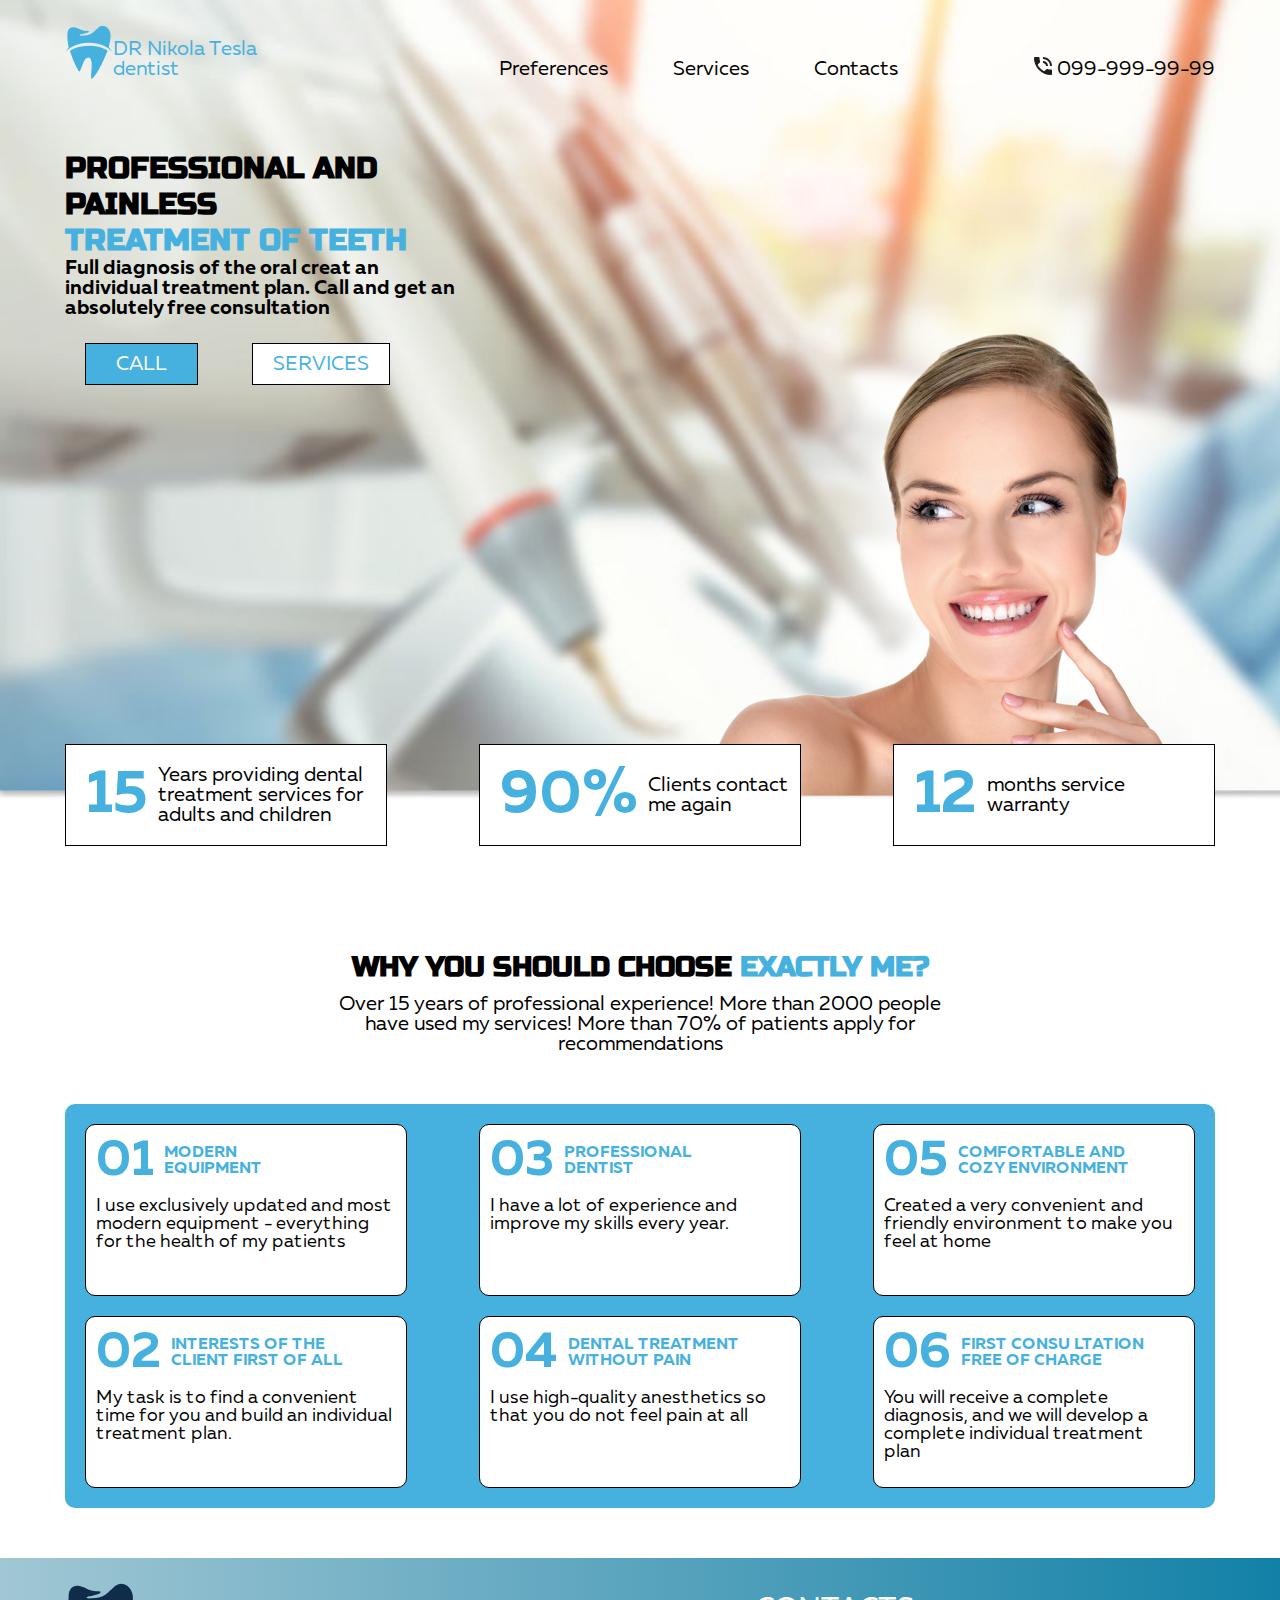
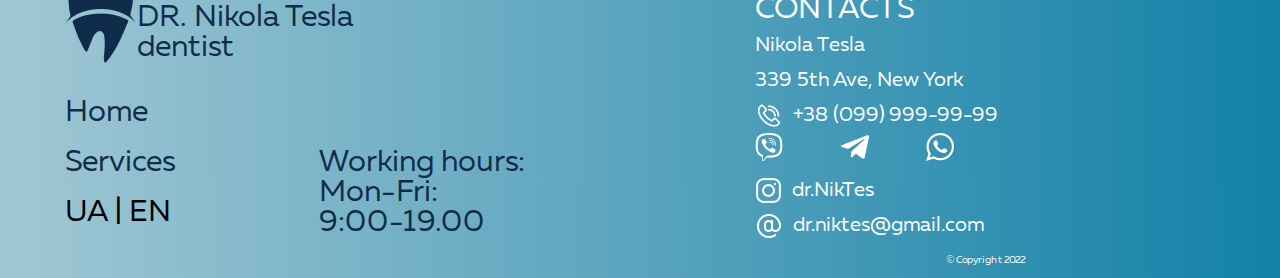
==== index.html @ de5c567e "start" ====
<!DOCTYPE html>
<html lang="en">
<head>
    <meta charset="UTF-8">
    <meta http-equiv="X-UA-Compatible" content="IE=edge">
    <meta name="viewport" content="width=device-width, initial-scale=1.0">
    <meta Name="keywords" content="Lecture №12, first_project, " />
    <link rel="icon" href="img/icon.ico" type="image/x-icon" />
    <link rel="stylesheet" href="css/style.css">
    <title>Lecture №12</title>
</head>
<body>
    <header>
        <div class="container">
            <div class="header__content">
             <div class="logo">
               <img src="img/logo.png" alt="logo">
               <span>DR Nikola Tesla dentist</span>
             </div>
             <div class="menu">
              <ul>
                <li><a href="#">Preferences</a></li>
                <li><a href="#">Services</a></li>
                <li><a href="#">Contacts</a></li>
              </ul>
             </div>
             <div class="phone">
              <img src="img/phone.svg" alt="phone">
              <a href="tel:+38099-999-99-99">099-999-99-99</a>
             </div>
            </div>
        </div>
    </header>
    <section class="first-screen">
        <div class="container">
        <div class="title">
            <h1>Professional and painless <span>treatment of teeth</span></h1>
            <p>Full diagnosis of the oral creat an individual treatment plan. Call and get an absolutely free consultation</p><br>
            <div class="button">
                <a class="call battob__1" href="tel:+38099-999-99-99">call</a>
                <a class="services battob__1" href="#">Services</a>
            </div>
        </div>
        </div>
        <div class="container">
          <div class="pictures">
             <div class="info-block">
                <span class="number">15</span>
                <p>Years providing dental treatment services for adults and children</p>
             </div>
             <div class="info-block">
                <span class="number">90%</span>
                <p class="text">Clients contact me again</p>
             </div>
             <div class="info-block">
                <span class="number">12</span>
                <p class="text">months service warranty</p>
             </div>
           </div>
           <div class="lady">
            <img src="img/lady.png" alt="lady">
           </div>
        </div>
    </section>
    <section class="tt">
        <div class="container">
            <div class="title__2">
                <h2>WHY YOU SHOULD CHOOSE <span>EXACTLY ME?</span></h2>
                <p>Over 15 years of professional experience! More than 2000 people have used my services! More than 70% of patients apply for recommendations</p>
            </div>

            <div class="table">
              <div class="column">
                <div class="cell">
                    <div class="cap">
                      <div class="number__2">01</div>
                      <div class="description">MODERN <br> EQUIPMENT</div>
                    </div>
                    <p>I use exclusively updated and most modern equipment - everything for the health of my patients</p>        
                </div>
                <div class="cell">
                    <div class="cap">
                      <div class="number__2">02</div>
                      <div class="description">INTERESTS OF THE CLIENT FIRST OF ALL</div>
                    </div>
                    <p>My task is to find a convenient time for you and build an individual treatment plan.</p>        
                </div>
              </div>
              <div class="column">
                <div class="cell">
                    <div class="cap">
                      <div class="number__2">03</div>
                      <div class="description">PROFESSIONAL 
                        DENTIST</div>
                    </div>
                    <p>I have a lot of experience and improve my skills every year.</p>        
                </div>
                <div class="cell">
                    <div class="cap">
                      <div class="number__2">04</div>
                      <div class="description">DENTAL TREATMENT WITHOUT PAIN</div>
                    </div>
                    <p>I use high-quality anesthetics so that you do not feel pain at all</p>        
                </div>
              </div>
              <div class="column">
                <div class="cell">
                    <div class="cap">
                      <div class="number__2">05</div>
                      <div class="description">COMFORTABLE AND COZY ENVIRONMENT</div>
                    </div>
                    <p>Created a very convenient 
                      and friendly environment to make you feel at home</p>        
                </div>
                <div class="cell">
                    <div class="cap">
                      <div class="number__2">06</div>
                      <div class="description">FIRST CONSU LTATION FREE OF CHARGE</div>
                    </div>
                    <p>You will receive a complete diagnosis, 
                      and we will develop a complete individual treatment plan</p>        
                </div>
              </div> 
            </div>     
        </div>
    </section>
    <footer class="footer">
      <div class="container">
        <div class="footer__container">
          <div class="footer__left">
            <div class="logo">
              <img src="img/tooth.png" alt="logo">
              <span class="dark">DR. Nikola Tesla dentist</span>
            </div>
            <div class="block">
              <div class="navigation">
                  <p><a href="#">Home</a></p>
                  <p><a href="#">Services</a></p>
                  <p>UA | EN</p>
              </div>
              <div class="timetable">
                <ul>
                  <li>Working hours:</li>
                  <li>Mon-Fri:</li>
                  <li>9:00-19.00</li>
                </ul>       
              </div>
            </div>
          </div>
          <div class="footer__right">
            <p>CONTACTS</p>
            <p>Nikola Tesla</p>
            <P>339 5th Ave, New York</P>
            <div class="phone__footer" >
              <img src="img/phone.png" alt="phone">
                <a href="tel:+38099-999-99-99"> +38 (099) 999-99-99
                </a>
            </div>
            <div class="messengers">
              <div class="viber">
                <a href="viber://chat?number=%2B380675664498">
                <img src="img/viber.png" alt="viber">
                </a>
              </div>
              <div class="telegram">
                <a href="tg://resolve?domain=studyua_expo_bot">
                  <img src="img/telegram.png" alt="telegram">
                </a>
              </div>
              <div class="whatsapp">
                <a href="https://wa.me/80637426656">
                  <img src="img/whatsapp.png" alt="whatsapp">
                </a>
              </div>
            </div>
            <div class="instagram">
              <img src="img/instagram.png" alt="instagram">
                <a href="https://www.instagram.com/xline.coach/">dr.NikTes
                </a>
            </div>
            <div class="email">
              <img src="img/email.png" alt="email">
                <a href="mailto:study.ua@gmail.com">dr.niktes@gmail.com
                </a>
            </div>
            <div class="Copyright">&#169; Copyright 2022</div>
          </div> 
                
        </div> 
        
      </div>
      

    </footer>

</body>
</html>
---- css/style.css ----
*{margin: 0;
  /* box-sizing: border-box; */
  /* ламаються шапки в талиці ((  */
}
@font-face {
    font-family: "Russo One";
    font-display: swap;
    src: url("../fonts/RussoOne.woff2") format("woff2"), 
         url("../fonts/RussoOne.woff") format("woff");
    font-weight: 400;
    font-style: normal;
  }
  
  @font-face {
    font-family: "Muller";
    font-display: swap;
    src: url("../fonts/MullerBold.woff2") format("woff2"), 
         url("../fonts/MullerBold.woff") format("woff");
    font-weight: 700;
    font-style: normal;
  }
  @font-face {
    font-family: "Muller";
    font-display: swap;
    src: url("../fonts/MullerRegular.woff2") format("woff2"), 
         url("../fonts/MullerRegular.woff") format("woff");
    font-weight: 400;
    font-style: normal;
  }







.container{
    width: 1150px;
    margin: 0 auto;
}

.first-screen {
    background-image: url(../img/background.jpg) ;
    background-repeat: no-repeat; 
    background-size: cover;
    height: 800px;
    position: relative;
    padding-top: 150px;
    box-sizing: border-box;
}
header{
    top: 0;
    left: 50%;
    position: absolute;
    /* position: fixed; */ 
    z-index: 1;
    padding: 25px 0;
    transform: translate(-50%, 0);


   }
.header__content{
    display: flex;
    justify-content: space-between;
    align-items: flex-end;
}  
a{
    text-decoration: none;
    color: black;
}

.logo {
    display: flex;
    align-items: flex-end;
    justify-content: flex-start;  
}

span{
    display: block;
    font-size: 20px;
    color: #46b1de;
    width: 150px;
}

.menu{
    list-style-type: none;
    padding-left: 0;
    margin-bottom: 0;
    font-size: 20px;
}
.menu li{
    display: inline-block;
    padding-left: 60px ;

}
.phone{
    font-size: 20px;
}
.title{
    display: block;
    width: 400px;
}
h1{
    text-transform: uppercase;
    font-size: 30px;
    
}
h1 span{
    width: 400px;
    font-size: 30px;
}
.title p{
    font-size: 20px;
}
.button{
    
    margin: 20px;
}

.button .call{
    background-color: #46b1de;
    color: white;
    padding: 10px 30px;
}

.button .services{
    background-color: white;
    color: #46b1de;
    padding: 10px 20px;
    margin-left: 50px;
}
.battob__1{
    border: 1px solid black;
    text-transform: uppercase;
    font-size: 20px;
}

.pictures{
    display: flex;
    justify-content: space-between;
    align-items: flex-end;
    padding-top: 350px;
    
}
.info-block{
    display: flex;
    align-items: center;
    justify-content: flex-start; 
    font-size: 20px;
    width: 300px;
    background-color: white;
    padding: 10px;   
    border: 1px solid black;
    z-index: 1;

}
.number{
    font-size: 60px;
    width: auto;
    margin: 10px;
}
.lady{
    position: absolute;
    bottom: 0;
    right: 0;
    /* Більш красиво вирівняє жіночку по правому краю */
}
.tt{
    margin-top: 150px;
}
.title__2{
    text-align: center;  
}
h2{
    font-size: 28px;
}

h2 span{
    display: inline;
    font-size: 28px;
}
.title__2 p{
    width: 650px;
    margin: 10px auto;
    font-size: 20px;
}
.cell{
    /* display: flex;
    align-items: flex-end;
    justify-content: flex-start; */
    width: 300px;
    height: 150px;
    padding: 10px;
    border-radius: 10px;
    background: white;
    margin: 20px;

    border: 1px solid black;
}
.cap{
    display: flex;
    align-items: flex-end;
    align-items: center;
    justify-content: flex-start;
    /* Чи потрібно тут для вирівнювання align-item , бо як задав однакову висоту наче і самі вирівнялись */
    /* Краще не обмежувати елементи по висоті, а вирівнювати саме за допомогою align-item */

}
.number__2{
    font-size: 50px;
    color: #46b1de;
    /* height: 60px; */
}
.description{
    color: #46b1de;
    width: 190px;
    /* height: 40px; */
    padding: 10px;
    font-weight: 700;
}
.cell p{
    font-size: 18px;
    margin-top: 10px;
}
.table{
    background: #46b1de;
    border-radius: 10px;
    display: flex;
    justify-content: space-between;
    margin-top: 50px;
    /* flex-direction: column; */
    /* Спробуйте тут все ж таки обійтися одними грідами, без додаткових column та флексів */
}
h1, h2 {
    font-family: 'Russo One', sans-serif;
}
.number, .number__2, .description, .title p{
    font-family: 'Muller', sans-serif;
    font-weight: 700;
}
body{
    font-family: 'Muller', sans-serif;

}
/* footer{
    background: linear-gradient(90deg, rgba(161,199,212,1) 0%, rgba(18,129,167,1) 100%);
} */

.footer {
    background: linear-gradient(90deg, rgba(161,199,212,1) 0%, rgba(18,129,167,1) 100%);
    margin-top: 50px;
    /* Футер не займав всю ширину екрану до цього */
}

.footer__container{
    padding-top: 25px;
    display: flex;
    justify-content: space-between;
    align-items: flex-end;
}
.footer__left{
    width: 40%;
    margin-bottom: 40px;

}
.dark{
    color: #0F2C4A;
    font-size: 30px;
    width: 300px;
    
}
.navigation {
    font-size: 30px;
    line-height: 50px;
    display: block;
}
.navigation p a{
    color: #0F2C4A;
}
.timetable{
    font-size: 30px; 
    display: block;
}
ul{
    color: #0F2C4A;
    list-style-type: none;
}
.block{
    /* width: 35%; */
    display: flex;
    justify-content: space-between;
    align-items: flex-end;
    margin-top: 25px;
}
.footer__right{
    width: 40%;
    color: white;
    font-size: 20px;
    line-height: 35px;
    
}
.footer__right p:nth-child(1){
    font-size: 30px;
}
.phone__footer, .instagram, .email {
    display: flex;
    /* justify-content: start;  наскільки він тут потрібен */
    align-items: center;
    width: 250px;
}
.phone__footer a, .instagram a, .email a{
    color: white;
    font-size: 20px;
    margin-left: 10px;
}
.messengers{
    display: flex;
    justify-content: space-between;
    align-items: flex-end;
    width: 200px;
}
.Copyright{
    font-size: 10px;
    display: flex;
    justify-content: center; 
}
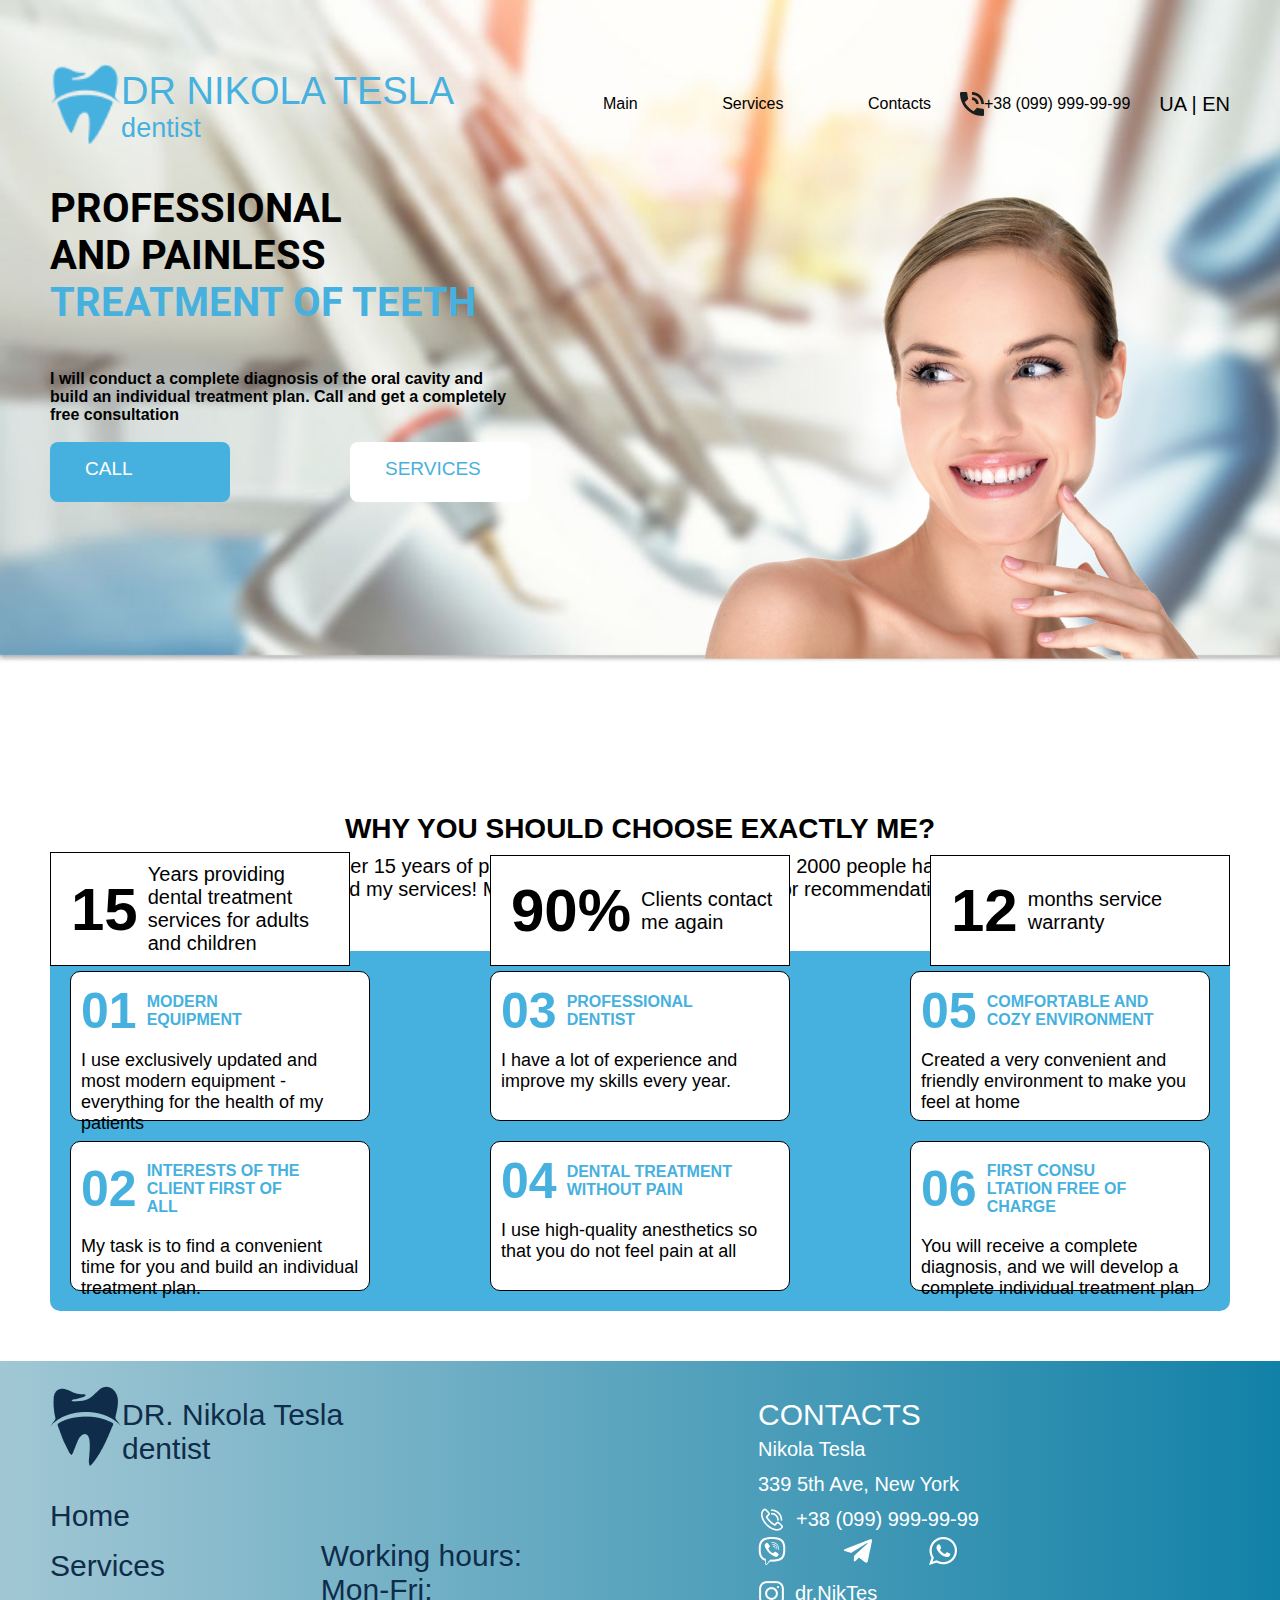
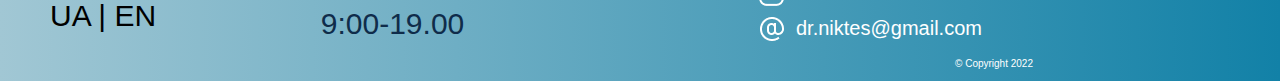
==== commit 4255f552: "work css" ====
--- a/index.html
+++ b/index.html
@@ -15,30 +15,32 @@
             <div class="header__content">
              <div class="logo">
                <img src="img/logo.png" alt="logo">
-               <span>DR Nikola Tesla dentist</span>
+               <div class="name">DR NIKOLA TESLA 
+                <p>dentist</p></div>
              </div>
              <div class="menu">
               <ul>
-                <li><a href="#">Preferences</a></li>
+                <li><a href="#">Main</a></li>
                 <li><a href="#">Services</a></li>
                 <li><a href="#">Contacts</a></li>
               </ul>
              </div>
              <div class="phone">
               <img src="img/phone.svg" alt="phone">
-              <a href="tel:+38099-999-99-99">099-999-99-99</a>
+              <a href="tel:+38099-999-99-99"> +38 (099) 999-99-99</a>
              </div>
+             <div class="Languages">UA | EN</div>
             </div>
         </div>
     </header>
     <section class="first-screen">
         <div class="container">
         <div class="title">
-            <h1>Professional and painless <span>treatment of teeth</span></h1>
-            <p>Full diagnosis of the oral creat an individual treatment plan. Call and get an absolutely free consultation</p><br>
+            <h1>Professional <br> and painless <br> <span>treatment of teeth</span></h1>
+            <p>I will conduct a complete diagnosis of the oral cavity and build an individual treatment plan. Call and get a completely free consultation</p><br>
             <div class="button">
-                <a class="call battob__1" href="tel:+38099-999-99-99">call</a>
-                <a class="services battob__1" href="#">Services</a>
+                <a class="call batton__1" href="tel:+38099-999-99-99">call</a>
+                <a class="services batton__1" href="#">Services</a>
             </div>
         </div>
         </div>
--- a/css/style.css
+++ b/css/style.css
@@ -1,33 +1,55 @@
 *{margin: 0;
-  /* box-sizing: border-box; */
-  /* ламаються шапки в талиці ((  */
+  box-sizing: border-box;
 }
 @font-face {
-    font-family: "Russo One";
-    font-display: swap;
-    src: url("../fonts/RussoOne.woff2") format("woff2"), 
-         url("../fonts/RussoOne.woff") format("woff");
+    font-family: "SofiaSans";
+    font-display: swap;
+    src: url("../fonts/SofiaSans.woff2") format("woff2"), 
+         url("../fonts/SofiaSans.woff") format("woff");
     font-weight: 400;
     font-style: normal;
   }
   
   @font-face {
-    font-family: "Muller";
-    font-display: swap;
-    src: url("../fonts/MullerBold.woff2") format("woff2"), 
-         url("../fonts/MullerBold.woff") format("woff");
-    font-weight: 700;
-    font-style: normal;
-  }
-  @font-face {
-    font-family: "Muller";
-    font-display: swap;
-    src: url("../fonts/MullerRegular.woff2") format("woff2"), 
-         url("../fonts/MullerRegular.woff") format("woff");
+    font-family: "Roboto";
+    font-display: swap;
+    src: url("../fonts/Roboto-Bold.woff2") format("woff2"), 
+         url("../fonts/Roboto-Bold.woff") format("woff");
+    font-weight: 700;
+    font-style: normal;
+  }
+  @font-face {
+    font-family: "Roboto";
+    font-display: swap;
+    src: url("../fonts/Roboto-Regular.woff2") format("woff2"), 
+         url("../fonts/Roboto-Regular.woff") format("woff");
     font-weight: 400;
     font-style: normal;
   }
-
+  @font-face {
+    font-family: "Roboto";
+    font-display: swap;
+    src: url("../fonts/Roboto-Medium.woff2") format("woff2"), 
+         url("../fonts/Roboto-Medium.woff") format("woff");
+    font-weight: 500;
+    font-style: normal;
+  }
+  @font-face {
+    font-family: "Montserrat";
+    font-display: swap;
+    src: url("../fonts/Montserrat-Regular.woff2") format("woff2"), 
+         url("../fonts/Montserrat-Regular.woff") format("woff");
+    font-weight: 400;
+    font-style: normal;
+  }
+  @font-face {
+    font-family: "Montserrat";
+    font-display: swap;
+    src: url("../fonts/Montserrat-Bold.woff2") format("woff2"), 
+         url("../fonts/Montserrat-Bold.woff") format("woff");
+    font-weight: 700;
+    font-style: normal;
+  }
 
 
 
@@ -35,7 +57,7 @@
 
 
 .container{
-    width: 1150px;
+    width: 1180px;
     margin: 0 auto;
 }
 
@@ -43,26 +65,22 @@
     background-image: url(../img/background.jpg) ;
     background-repeat: no-repeat; 
     background-size: cover;
-    height: 800px;
+    height: 663px;
     position: relative;
-    padding-top: 150px;
-    box-sizing: border-box;
+    padding-top: 185px;
+   
 }
 header{
-    top: 0;
+    top: 64px;
     left: 50%;
     position: absolute;
-    /* position: fixed; */ 
     z-index: 1;
-    padding: 25px 0;
     transform: translate(-50%, 0);
-
-
-   }
+}
 .header__content{
     display: flex;
     justify-content: space-between;
-    align-items: flex-end;
+    align-items: center;
 }  
 a{
     text-decoration: none;
@@ -74,65 +92,98 @@
     align-items: flex-end;
     justify-content: flex-start;  
 }
-
-span{
+.logo img{
+    height: 80px;
+}
+.name{
     display: block;
-    font-size: 20px;
-    color: #46b1de;
-    width: 150px;
+    font-size: 38px;
+    color: #46b1de;
+    /* width: 150px; */
+}
+.name p{
+    font-size: 27px;
 }
 
 .menu{
     list-style-type: none;
-    padding-left: 0;
-    margin-bottom: 0;
-    font-size: 20px;
+    /* padding-left: 0; */
+    /* margin-bottom: 0; */
+    /* margin-top: 0; */
+    font-size: 16px;
 }
 .menu li{
     display: inline-block;
-    padding-left: 60px ;
+    padding-left: 80px ;
 
 }
 .phone{
+    font-size: 16px;
+    display: flex;
+    align-items: center;
+    justify-content: space-between;
+    
+}
+.phone img{
+    height: 24px;
+}
+.Languages{
     font-size: 20px;
 }
 .title{
     display: block;
-    width: 400px;
+    /* width: 400px; */
+    /* margin-top: 158px; */
 }
 h1{
     text-transform: uppercase;
-    font-size: 30px;
+    font-size: 40px;
+    width: 530px;
+    height: 185px;
     
 }
 h1 span{
-    width: 400px;
-    font-size: 30px;
+    font-size: 40px;
+    width: 530px;
+    color: #46b1de;
 }
 .title p{
-    font-size: 20px;
+    font-size: 16px;
+    width: 464px;
 }
 .button{
-    
-    margin: 20px;
-}
-
+    display: flex;
+    width: 480px;
+    justify-content: space-between;
+    
+}
+.button a{
+    font-size: 19px;
+    
+
+}
 .button .call{
     background-color: #46b1de;
     color: white;
-    padding: 10px 30px;
+    /* padding: 16px 35px; */
 }
 
 .button .services{
     background-color: white;
     color: #46b1de;
-    padding: 10px 20px;
-    margin-left: 50px;
-}
-.battob__1{
-    border: 1px solid black;
+    /* padding: 16px 35px; */
+}
+.batton__1{
     text-transform: uppercase;
-    font-size: 20px;
+    font-size: 19px;
+    width: 180px;
+    height: 60px;
+    border-radius: 8px;
+    padding: 16px 35px;
+    /* display: block;
+    align-items: center;
+    justify-content: center; */
+
 }
 
 .pictures{
@@ -231,8 +282,9 @@
     /* flex-direction: column; */
     /* Спробуйте тут все ж таки обійтися одними грідами, без додаткових column та флексів */
 }
-h1, h2 {
-    font-family: 'Russo One', sans-serif;
+h1{
+    font-family: 'Roboto', sans-serif;
+    font-weight: 700;
 }
 .number, .number__2, .description, .title p{
     font-family: 'Muller', sans-serif;
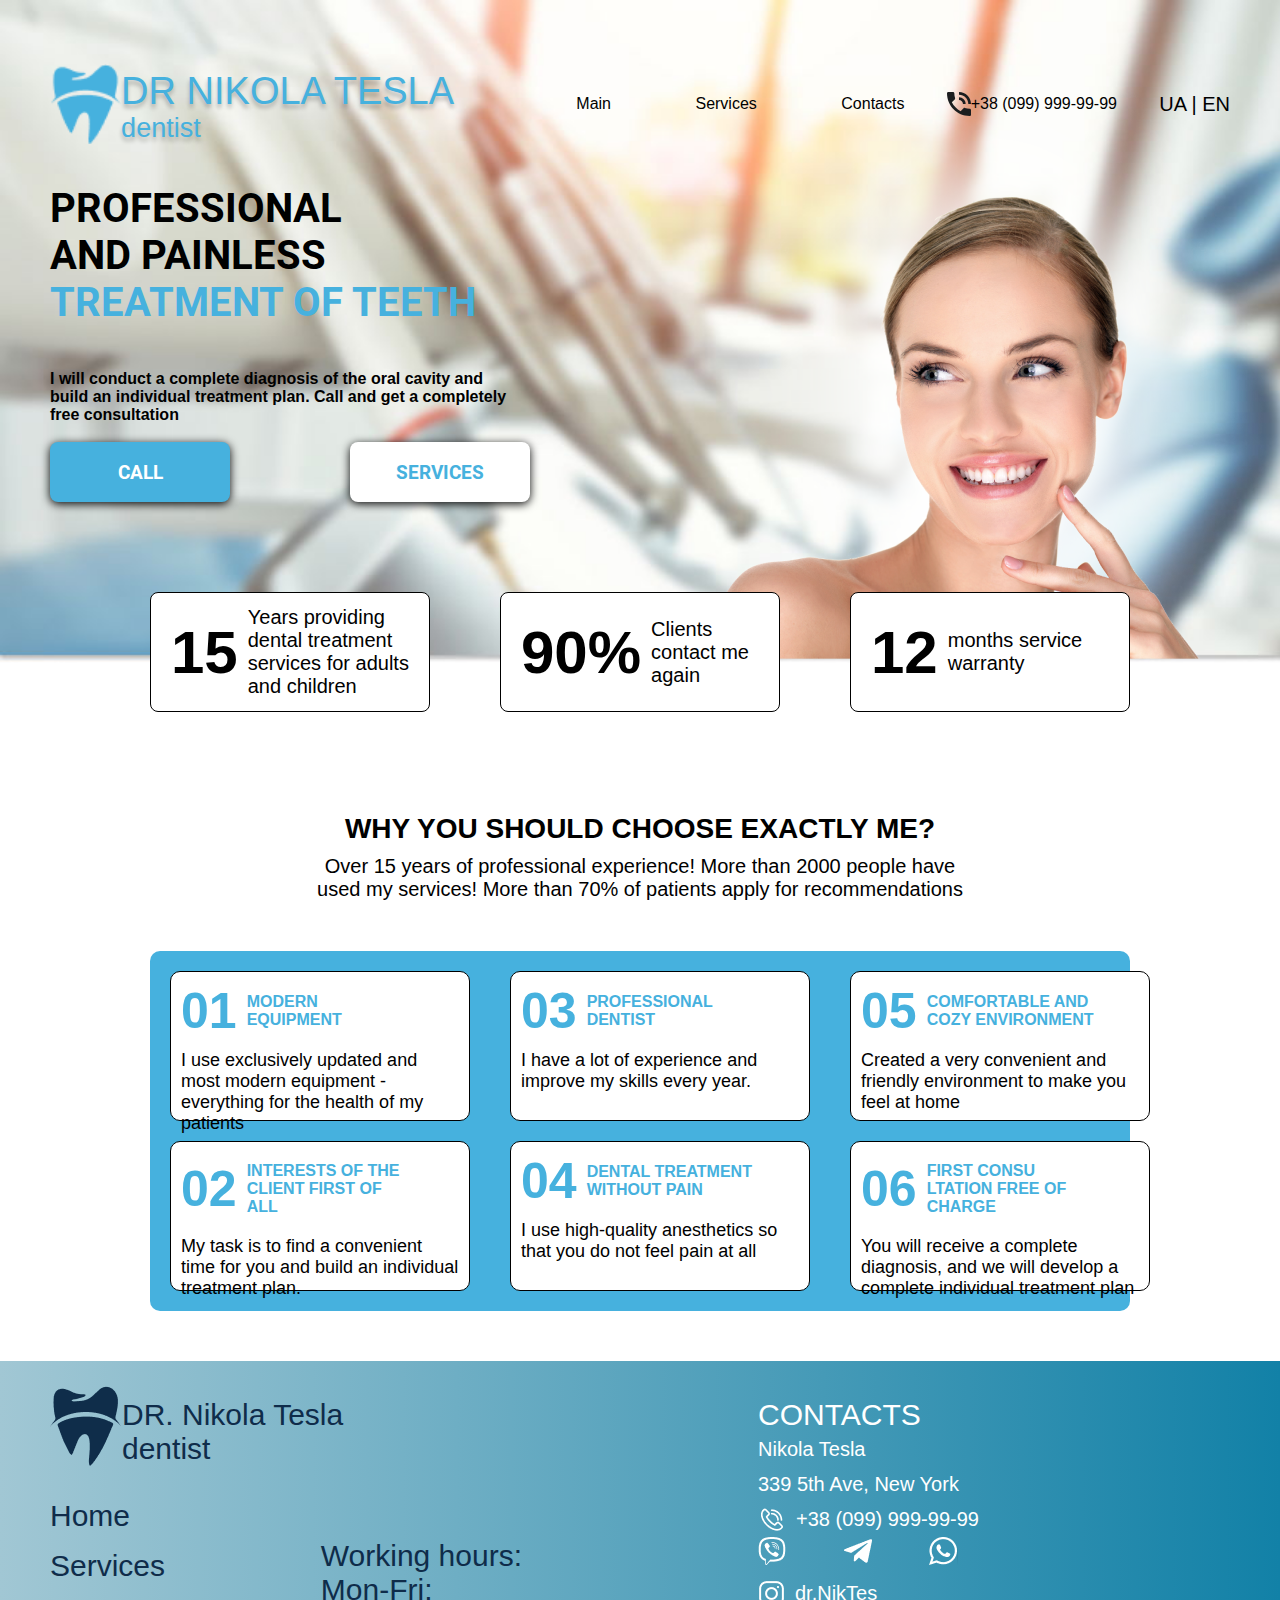
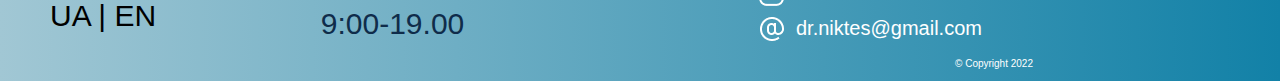
==== commit cffc61fd: "laptop" ====
--- a/index.html
+++ b/index.html
@@ -39,12 +39,12 @@
             <h1>Professional <br> and painless <br> <span>treatment of teeth</span></h1>
             <p>I will conduct a complete diagnosis of the oral cavity and build an individual treatment plan. Call and get a completely free consultation</p><br>
             <div class="button">
-                <a class="call batton__1" href="tel:+38099-999-99-99">call</a>
-                <a class="services batton__1" href="#">Services</a>
+                <a class="call button__1" href="tel:+38099-999-99-99">call</a>
+                <a class="services button__1" href="#">Services</a>
             </div>
         </div>
         </div>
-        <div class="container">
+        <div class="container__2">
           <div class="pictures">
              <div class="info-block">
                 <span class="number">15</span>
@@ -65,7 +65,7 @@
         </div>
     </section>
     <section class="tt">
-        <div class="container">
+        <div class="container__2">
             <div class="title__2">
                 <h2>WHY YOU SHOULD CHOOSE <span>EXACTLY ME?</span></h2>
                 <p>Over 15 years of professional experience! More than 2000 people have used my services! More than 70% of patients apply for recommendations</p>
--- a/css/style.css
+++ b/css/style.css
@@ -58,6 +58,10 @@
 
 .container{
     width: 1180px;
+    margin: 0 auto;
+}
+.container__2{
+    width: 980px;
     margin: 0 auto;
 }
 
@@ -99,6 +103,7 @@
     display: block;
     font-size: 38px;
     color: #46b1de;
+    text-shadow: 0px 4px 4px rgba(0, 0, 0, 0.25);
     /* width: 150px; */
 }
 .name p{
@@ -107,15 +112,17 @@
 
 .menu{
     list-style-type: none;
-    /* padding-left: 0; */
-    /* margin-bottom: 0; */
-    /* margin-top: 0; */
     font-size: 16px;
+    
+    
+}
+.menu ul{
+    padding-inline-start: 0;
 }
 .menu li{
     display: inline-block;
     padding-left: 80px ;
-
+   
 }
 .phone{
     font-size: 16px;
@@ -133,7 +140,7 @@
 .title{
     display: block;
     /* width: 400px; */
-    /* margin-top: 158px; */
+    /* margin-top: 185px; */
 }
 h1{
     text-transform: uppercase;
@@ -155,42 +162,39 @@
     display: flex;
     width: 480px;
     justify-content: space-between;
-    
 }
 .button a{
-    font-size: 19px;
-    
-
-}
+    box-shadow: 0px 2px 10px #050505;
+}
+
 .button .call{
     background-color: #46b1de;
     color: white;
-    /* padding: 16px 35px; */
 }
 
 .button .services{
     background-color: white;
     color: #46b1de;
-    /* padding: 16px 35px; */
-}
-.batton__1{
+}
+.button__1{
     text-transform: uppercase;
     font-size: 19px;
     width: 180px;
     height: 60px;
     border-radius: 8px;
     padding: 16px 35px;
-    /* display: block;
-    align-items: center;
-    justify-content: center; */
-
+    text-align: center;
+    /* line-height: 19px; */
+    font-family: 'Roboto', sans-serif;
+    font-weight: 600;
+    line-height: 30px 
 }
 
 .pictures{
     display: flex;
     justify-content: space-between;
     align-items: flex-end;
-    padding-top: 350px;
+    margin-top: 90px;
     
 }
 .info-block{
@@ -198,11 +202,14 @@
     align-items: center;
     justify-content: flex-start; 
     font-size: 20px;
-    width: 300px;
+    width: 280px;
+    height: 120px;
+    border-radius: 8px;
     background-color: white;
     padding: 10px;   
     border: 1px solid black;
     z-index: 1;
+    
 
 }
 .number{
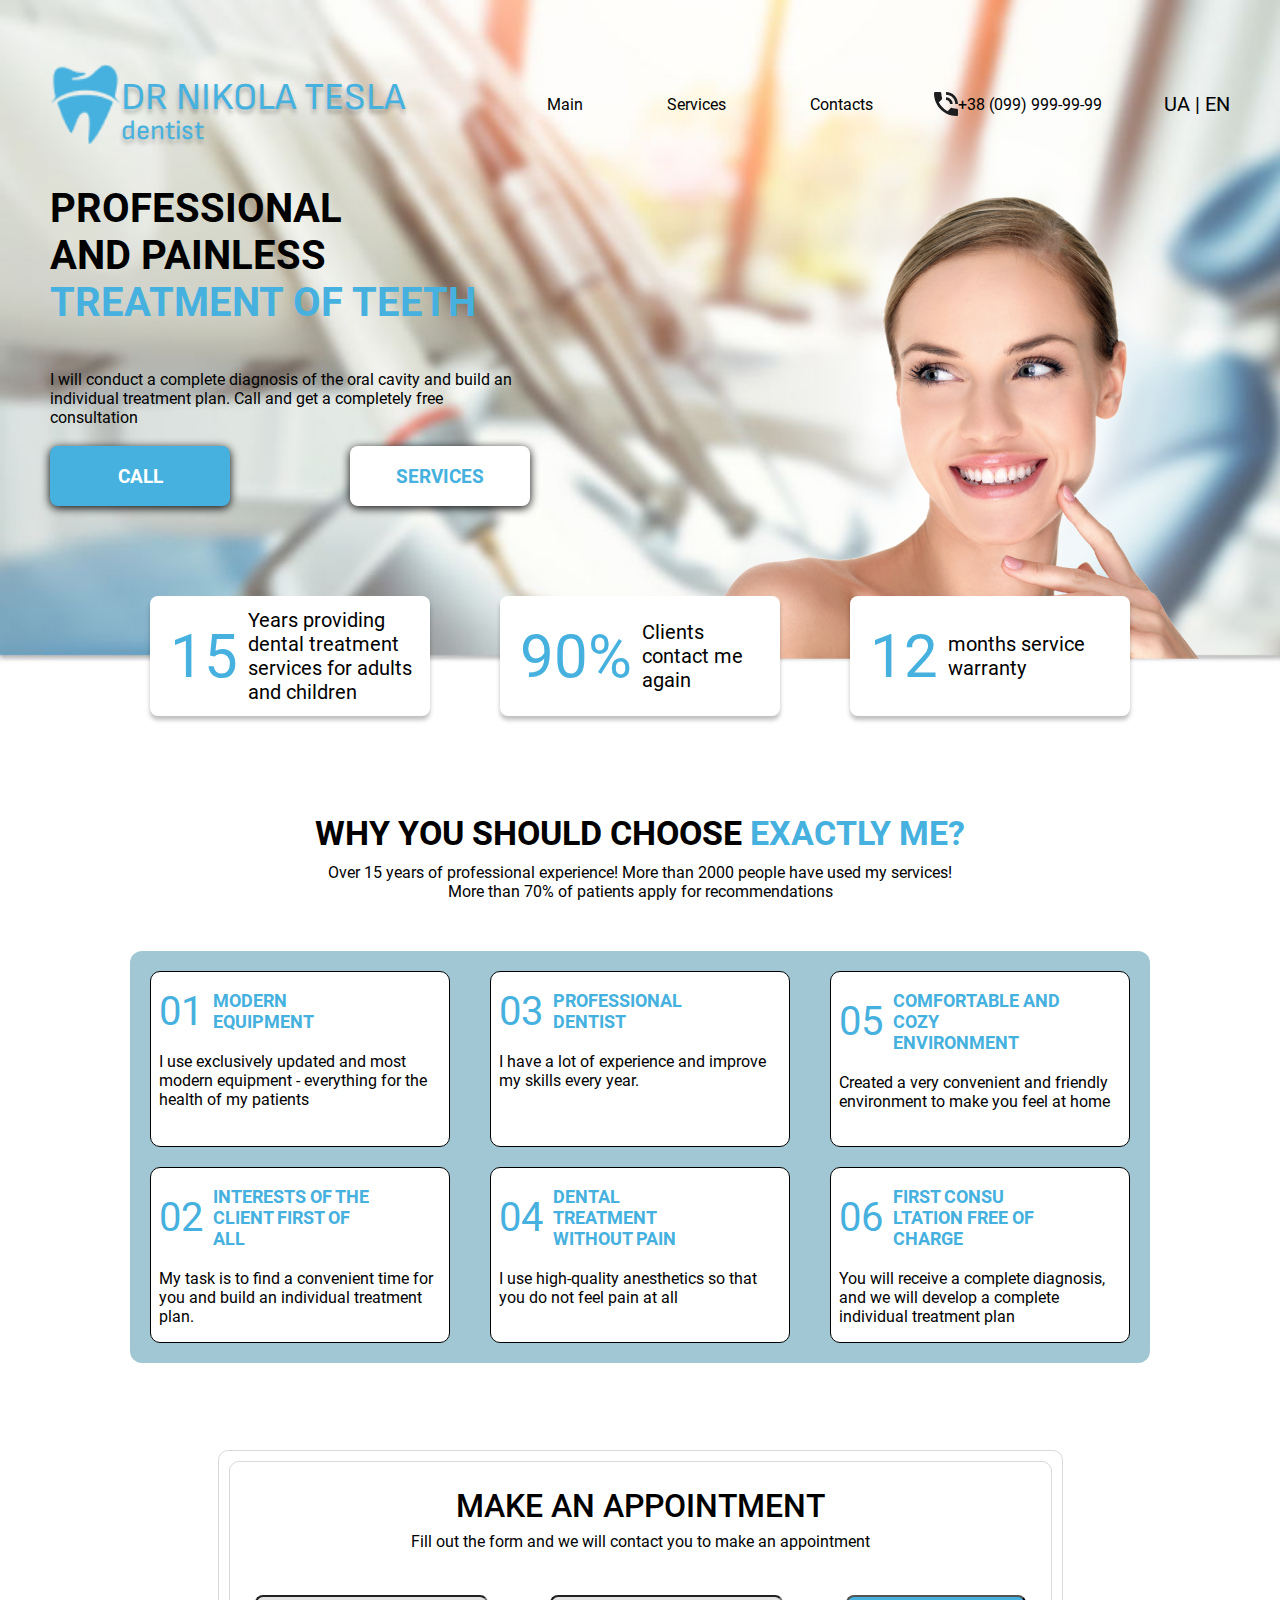
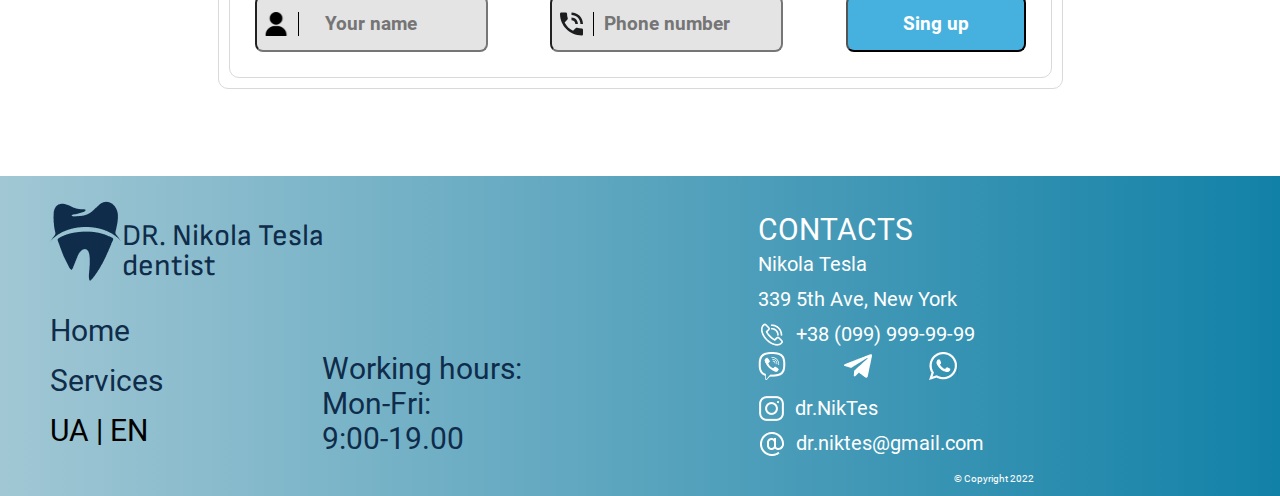
==== commit 629a9f61: "record" ====
--- a/index.html
+++ b/index.html
@@ -126,6 +126,39 @@
             </div>     
         </div>
     </section>
+    <div class="container__2">
+      <div class="external__botder">
+        <div class="making_an_appointment">
+          <h3>Make an appointment</h3>
+          <p>Fill out the form and we will contact you to make an appointment</p>
+          <form name="authorization" method="" action="" enctype="">
+            <div class="record">
+            <div class="you_data">
+              <img class="icons__form" src="img/user 4.svg" alt="">
+              <input
+                type="Name"
+                name="Name"
+                placeholder="Your name"
+                maxlength="15"
+              />
+              </div>
+              <div class="you_data">
+                <img class="icons__form" src="img/phone.svg" alt="">
+                <input
+                  type="phone"
+                  name="phone"
+                  placeholder="Phone number"
+                  maxlength="15"
+                />
+                </div>
+            <button class="submit" type="submit">Sing up</button>
+          </div>
+          </form>
+
+        </div>
+      </div>
+    </div>
+
     <footer class="footer">
       <div class="container">
         <div class="footer__container">
--- a/css/style.css
+++ b/css/style.css
@@ -74,6 +74,7 @@
     padding-top: 185px;
    
 }
+/* **********************header************************************* */
 header{
     top: 64px;
     left: 50%;
@@ -137,6 +138,7 @@
 .Languages{
     font-size: 20px;
 }
+/* **************************title********************** */
 .title{
     display: block;
     /* width: 400px; */
@@ -184,7 +186,6 @@
     border-radius: 8px;
     padding: 16px 35px;
     text-align: center;
-    /* line-height: 19px; */
     font-family: 'Roboto', sans-serif;
     font-weight: 600;
     line-height: 30px 
@@ -195,7 +196,7 @@
     justify-content: space-between;
     align-items: flex-end;
     margin-top: 90px;
-    
+        
 }
 .info-block{
     display: flex;
@@ -207,15 +208,14 @@
     border-radius: 8px;
     background-color: white;
     padding: 10px;   
-    border: 1px solid black;
+    box-shadow: 0px 4px 4px rgba(0, 0, 0, 0.25);
     z-index: 1;
-    
-
 }
 .number{
     font-size: 60px;
     width: auto;
     margin: 10px;
+    color: #46b1de;
 }
 .lady{
     position: absolute;
@@ -230,25 +230,27 @@
     text-align: center;  
 }
 h2{
-    font-size: 28px;
+    font-size: 34px;
 }
 
 h2 span{
     display: inline;
-    font-size: 28px;
+    font-size: 34px;
+    color: #46b1de;
 }
 .title__2 p{
     width: 650px;
     margin: 10px auto;
-    font-size: 20px;
-}
+    font-size: 16px;
+}
+/* *******************table****************** */
 .cell{
     /* display: flex;
     align-items: flex-end;
     justify-content: flex-start; */
     width: 300px;
-    height: 150px;
-    padding: 10px;
+    height: 176px;
+    padding: 8px;
     border-radius: 10px;
     background: white;
     margin: 20px;
@@ -257,54 +259,130 @@
 }
 .cap{
     display: flex;
-    align-items: flex-end;
+    /* align-items: flex-end; */
     align-items: center;
     justify-content: flex-start;
-    /* Чи потрібно тут для вирівнювання align-item , бо як задав однакову висоту наче і самі вирівнялись */
-    /* Краще не обмежувати елементи по висоті, а вирівнювати саме за допомогою align-item */
-
+    
 }
 .number__2{
-    font-size: 50px;
-    color: #46b1de;
-    /* height: 60px; */
+    font-size: 40px;
+    color: #46b1de;
 }
 .description{
     color: #46b1de;
     width: 190px;
-    /* height: 40px; */
+    font-size: 18px;
     padding: 10px;
+    font-family: 'Roboto', sans-serif;
     font-weight: 700;
 }
 .cell p{
-    font-size: 18px;
+    font-size: 16px;
     margin-top: 10px;
 }
 .table{
-    background: #46b1de;
+    background: #A1C7D4;
+    width: 1020px;
+    border-radius: 12px;
+    display: flex;
+    justify-content: space-between;
+    padding: 16px, 20px;
+    margin-top: 50px;
+    margin-left: -20px;
+    /* flex-direction: column; */
+}
+/* ********************making an appointment************************ */
+.external__botder{
+    width: 845px;
+    border: 1px solid #D9D9D9;
     border-radius: 10px;
-    display: flex;
-    justify-content: space-between;
-    margin-top: 50px;
-    /* flex-direction: column; */
-    /* Спробуйте тут все ж таки обійтися одними грідами, без додаткових column та флексів */
-}
+    margin: 87px auto;
+    padding: 10px;
+}
+.making_an_appointment{
+    border: 1px solid #D9D9D9;
+    border-radius: 10px;
+    text-align: center;
+    padding: 25px;
+}
+h3{
+    font-family: 'Roboto';
+    font-weight: 500;
+    font-size: 32px;
+    text-transform: uppercase;
+}
+.making_an_appointment > p{
+    font-size: 16px;
+    margin-top: 7px;
+}
+.record{
+    display: flex;
+    align-items: center;
+    justify-content: space-between;
+    margin-top: 44px;
+
+}
+.icons__form{
+    border-right: 1px solid #000000;
+    padding-right: 10px;
+    position: absolute;
+    width: 34px;
+    height: 24px;
+    z-index: 1;
+    margin-left: 10px;
+    
+    
+}
+input{
+    width: 233px;
+    height: 57px;
+    background: rgba(217, 217, 217, 0.71);
+    border-radius: 8px;
+    font-family: 'Roboto';
+    font-weight: 600;
+    font-size: 19px;
+    text-align: center;
+    color: color: rgba(27, 29, 31, 0.51);;
+    position: relative;
+}
+.you_data{
+    display: flex;
+    align-items: center;
+    justify-content: space-between;
+}
+.submit{
+    width: 180px;
+    height: 57px;
+    background: #46B1DE;
+    border-radius: 8px;
+    color: #FFFFFF;
+    font-family: 'Roboto';
+    font-weight: 600;
+    font-size: 19px;
+}
+
+input placeholder {
+    background: url(img/phone.svg) no-repeat;
+}
+
+    
+
+
+
+/* ****************fonts********************* */
 h1{
     font-family: 'Roboto', sans-serif;
     font-weight: 700;
 }
-.number, .number__2, .description, .title p{
-    font-family: 'Muller', sans-serif;
-    font-weight: 700;
+.logo{
+    font-family: "SofiaSans", sans-serif;
+    font-weight: 400;
 }
 body{
-    font-family: 'Muller', sans-serif;
-
-}
-/* footer{
-    background: linear-gradient(90deg, rgba(161,199,212,1) 0%, rgba(18,129,167,1) 100%);
-} */
-
+    font-family: 'Roboto', sans-serif;
+    font-weight: 400;
+}
+/* *********footer********* */
 .footer {
     background: linear-gradient(90deg, rgba(161,199,212,1) 0%, rgba(18,129,167,1) 100%);
     margin-top: 50px;
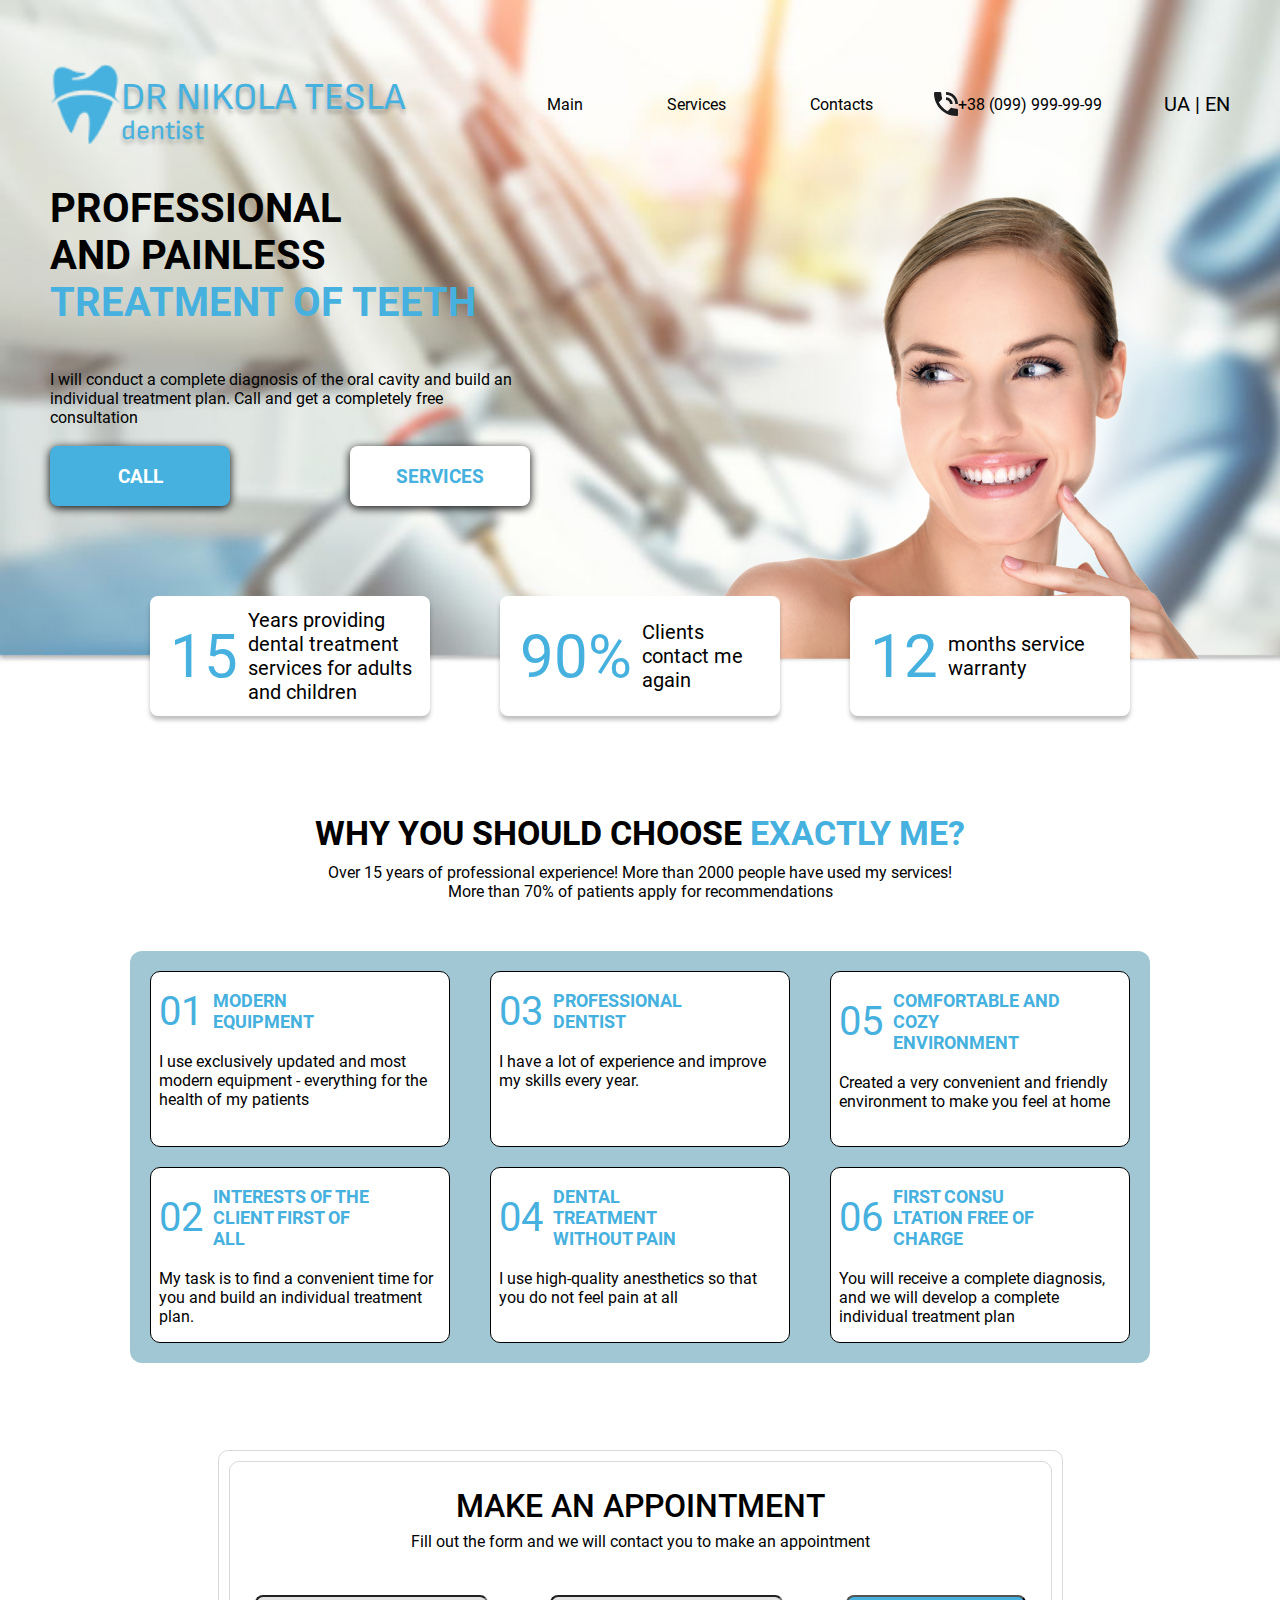
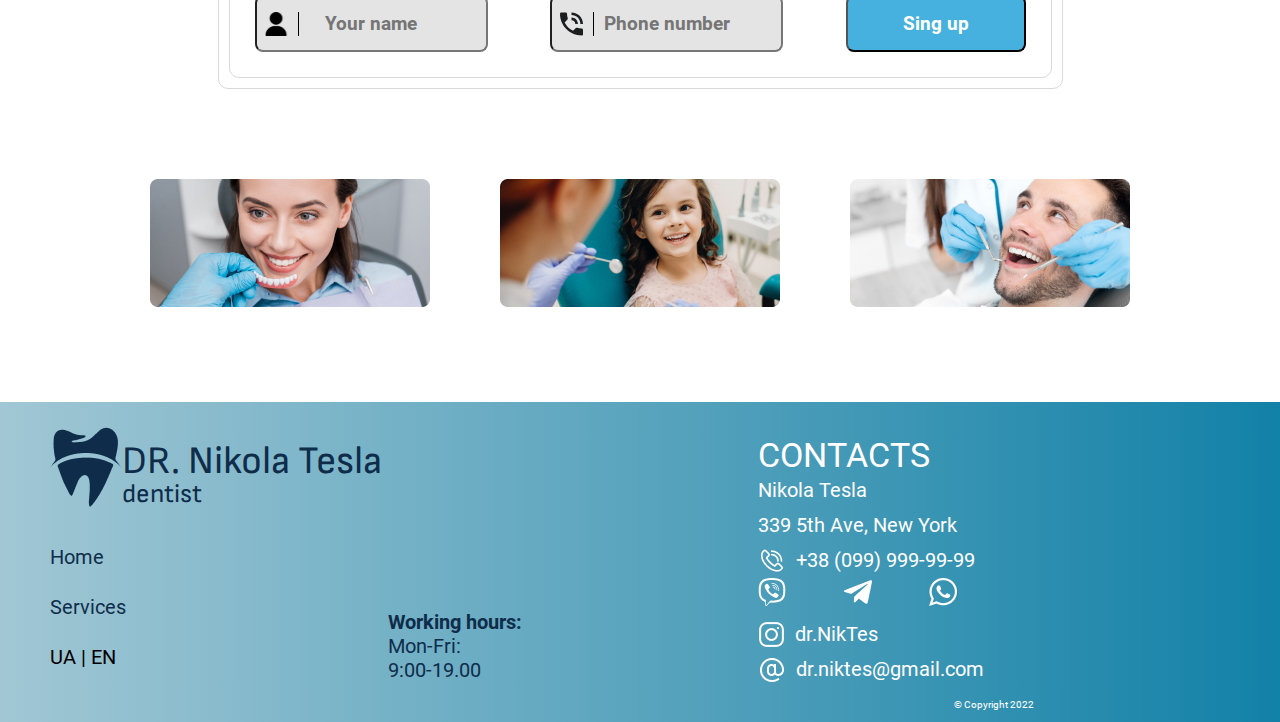
==== commit 46400eeb: "w480px" ====
--- a/index.html
+++ b/index.html
@@ -157,6 +157,26 @@
 
         </div>
       </div>
+      <div class="pictures__people">
+        <div class="woman">
+          <picture>
+            <source srcset="img/woman.webp" type="image/webp">
+            <img src="img/woman.jpg" alt="woman">
+           </picture>
+        </div>
+        <div class="child">
+          <picture>
+            <source srcset="img/child.webp" type="image/webp">
+            <img src="img/child.jpg" alt="child">
+           </picture>
+        </div>
+        <div class="men">
+          <picture>
+            <source srcset="img/men.webp" type="image/webp">
+            <img src="img/men.webp" alt="men">
+           </picture>
+        </div>
+      </div>
     </div>
 
     <footer class="footer">
@@ -165,7 +185,7 @@
           <div class="footer__left">
             <div class="logo">
               <img src="img/tooth.png" alt="logo">
-              <span class="dark">DR. Nikola Tesla dentist</span>
+              <span class="dark">DR. Nikola Tesla <p>dentist</p></span>
             </div>
             <div class="block">
               <div class="navigation">
--- a/css/style.css
+++ b/css/style.css
@@ -60,9 +60,34 @@
     width: 1180px;
     margin: 0 auto;
 }
+@media(max-width: 992px){
+    .container{
+        max-width: 992px;
+        margin: 0 auto;
+    } 
+}
+@media(max-width: 480px){
+    .container{
+        width: 480px;
+        margin: 0 auto;
+    } 
+}
+
 .container__2{
     width: 980px;
     margin: 0 auto;
+}
+@media(max-width: 992px){
+    .container{
+        max-width: 992px;
+        margin: 0 auto;
+    } 
+}
+@media(max-width: 480px){
+    .container{
+        width: 480px;
+        margin: 0 auto;
+    } 
 }
 
 .first-screen {
@@ -71,8 +96,17 @@
     background-size: cover;
     height: 663px;
     position: relative;
-    padding-top: 185px;
-   
+    padding-top: 185px;   
+}
+@media(max-width: 480px){
+    .first-screen {
+        background-image: url(../img/background.jpg) ;
+        background-repeat: no-repeat; 
+        background-size: cover;
+        height: 663px;
+        position: relative;
+        padding-top: 85px;   
+    }
 }
 /* **********************header************************************* */
 header{
@@ -82,6 +116,27 @@
     z-index: 1;
     transform: translate(-50%, 0);
 }
+@media(max-width: 992px){
+    header{
+        width: 100%;
+        top: 44px;
+        left: 50%;
+        position: absolute;
+        z-index: 1;
+        transform: translate(-50%, 0);
+    }
+}
+@media(max-width: 480px){
+    header{
+        width: 100%;
+        top: 14px;
+        left: 50%;
+        position: absolute;
+        z-index: 1;
+        transform: translate(-50%, 0);
+    }
+}
+
 .header__content{
     display: flex;
     justify-content: space-between;
@@ -97,46 +152,118 @@
     align-items: flex-end;
     justify-content: flex-start;  
 }
+@media(max-width: 480px){
+    .header__content .logo {
+        display: flex;
+        align-items: flex-end;
+        justify-content: flex-start;  
+        margin-left: 20px;
+    }
+}
 .logo img{
     height: 80px;
+}
+@media(max-width: 992px){
+    .logo img{
+        height: 60px;
+    }
+}
+@media(max-width: 480px){
+    .logo img{
+        height: 34px;
+    }
 }
 .name{
     display: block;
     font-size: 38px;
     color: #46b1de;
     text-shadow: 0px 4px 4px rgba(0, 0, 0, 0.25);
-    /* width: 150px; */
-}
+}
+@media(max-width: 992px){
+    .name{
+       display: block;
+       font-size: 30px;
+       color: #46b1de;
+       text-shadow: 0px 4px 4px rgba(0, 0, 0, 0.25);
+    }
+}
+@media(max-width: 480px){
+    .name{
+        display: block;
+        font-size: 16px;
+        color: #46b1de;
+        text-shadow: 0px 4px 4px rgba(0, 0, 0, 0.25);
+     }
+}
+
 .name p{
     font-size: 27px;
 }
+@media(max-width: 480px){
+    .name p{
+        font-size: 11px;
+    }
+}
 
 .menu{
     list-style-type: none;
-    font-size: 16px;
-    
-    
+    font-size: 16px; 
+}
+@media(max-width: 480px){
+    .menu{
+        display: none;
+    }
 }
 .menu ul{
     padding-inline-start: 0;
 }
 .menu li{
     display: inline-block;
-    padding-left: 80px ;
-   
-}
+    padding-left: 80px ;   
+}
+@media(max-width: 992px){
+    .menu li{
+        display: inline-block;
+        padding-left: 20px ;   
+    }
+}
+
 .phone{
     font-size: 16px;
     display: flex;
     align-items: center;
-    justify-content: space-between;
-    
+    justify-content: space-between;    
+}
+@media(max-width: 480px){
+    .phone{
+        font-size: 12px;
+        display: flex;
+        align-items: center;
+        justify-content: space-between; 
+        margin-right: 20px;   
+        /* так красивіше */
+    }
 }
 .phone img{
     height: 24px;
 }
+@media(max-width: 992px){
+    .phone img{
+        height: 20px;
+    }
+}
+@media(max-width: 480px){
+    .phone img{
+    height: 15px;}
+}
+
 .Languages{
     font-size: 20px;
+}
+@media(max-width: 480px){
+    .Languages{
+        display: none;
+    }
 }
 /* **************************title********************** */
 .title{
@@ -149,21 +276,51 @@
     font-size: 40px;
     width: 530px;
     height: 185px;
-    
+}
+@media(max-width: 480px){
+    h1{
+        text-transform: uppercase;
+        font-size: 30px;
+        width: 100%;
+        height: 100%;
+        text-align: center;
+    }
 }
 h1 span{
     font-size: 40px;
     width: 530px;
     color: #46b1de;
 }
+@media(max-width: 480px){
+    h1 span{
+        font-size: 30px;
+        color: #46b1de;
+    }
+}
 .title p{
     font-size: 16px;
     width: 464px;
 }
+@media(max-width: 480px){
+    .title p{
+        font-size: 16px;
+        width: 90%;
+        text-align: center;
+        margin: auto;
+    }
+}
 .button{
     display: flex;
     width: 480px;
     justify-content: space-between;
+}
+@media(max-width: 480px){
+    .button{
+        display: flex;
+        width: 90%;
+        justify-content: space-between;
+        margin: auto;
+    }
 }
 .button a{
     box-shadow: 0px 2px 10px #050505;
@@ -195,8 +352,16 @@
     display: flex;
     justify-content: space-between;
     align-items: flex-end;
-    margin-top: 90px;
-        
+    margin-top: 90px;        
+}
+@media(max-width: 480px){
+    .pictures{
+        display: flex;
+        /* justify-content: space-between; */
+        align-items: flex-start;
+        margin-top: 310px; 
+        flex-direction: column;       
+    }
 }
 .info-block{
     display: flex;
@@ -221,8 +386,25 @@
     position: absolute;
     bottom: 0;
     right: 0;
-    /* Більш красиво вирівняє жіночку по правому краю */
-}
+}
+@media(max-width: 480px){
+    .lady{
+        /* position: absolute; */
+        bottom: 0;
+        margin: 0 auto;
+        /* left: 0;
+        margin-top: 50px; */
+       
+    }
+}
+@media(max-width: 480px){
+    .lady img{
+        width: 400px;       
+    }
+}
+
+
+
 .tt{
     margin-top: 150px;
 }
@@ -245,9 +427,6 @@
 }
 /* *******************table****************** */
 .cell{
-    /* display: flex;
-    align-items: flex-end;
-    justify-content: flex-start; */
     width: 300px;
     height: 176px;
     padding: 8px;
@@ -365,9 +544,15 @@
     background: url(img/phone.svg) no-repeat;
 }
 
-    
-
-
+/* *******************pictures*************************** */
+
+.pictures__people{
+    display: flex;
+    align-items: center;
+    justify-content: space-between;
+    margin-top: 90px;
+    /* flex-direction: column; */
+}
 
 /* ****************fonts********************* */
 h1{
@@ -385,8 +570,7 @@
 /* *********footer********* */
 .footer {
     background: linear-gradient(90deg, rgba(161,199,212,1) 0%, rgba(18,129,167,1) 100%);
-    margin-top: 50px;
-    /* Футер не займав всю ширину екрану до цього */
+    margin-top: 91px;
 }
 
 .footer__container{
@@ -398,29 +582,38 @@
 .footer__left{
     width: 40%;
     margin-bottom: 40px;
-
-}
+}
+/* .logo > img{
+    height: 80px;
+} */
 .dark{
     color: #0F2C4A;
-    font-size: 30px;
-    width: 300px;
-    
+    font-size: 39px;
+    width: 302px;
+}
+.dark > p{
+    font-size: 26px;
+
 }
 .navigation {
-    font-size: 30px;
+    font-size: 20px;
     line-height: 50px;
     display: block;
 }
 .navigation p a{
-    color: #0F2C4A;
+    color: #0F2d4A;
 }
 .timetable{
-    font-size: 30px; 
+    font-size: 20px; 
     display: block;
 }
 ul{
-    color: #0F2C4A;
+    color: #0F2D4A;
     list-style-type: none;
+}
+.timetable ul li:nth-child(1) {
+    font-family: 'Roboto';
+    font-weight: 600;
 }
 .block{
     /* width: 35%; */
@@ -437,11 +630,10 @@
     
 }
 .footer__right p:nth-child(1){
-    font-size: 30px;
+    font-size: 34px;
 }
 .phone__footer, .instagram, .email {
     display: flex;
-    /* justify-content: start;  наскільки він тут потрібен */
     align-items: center;
     width: 250px;
 }
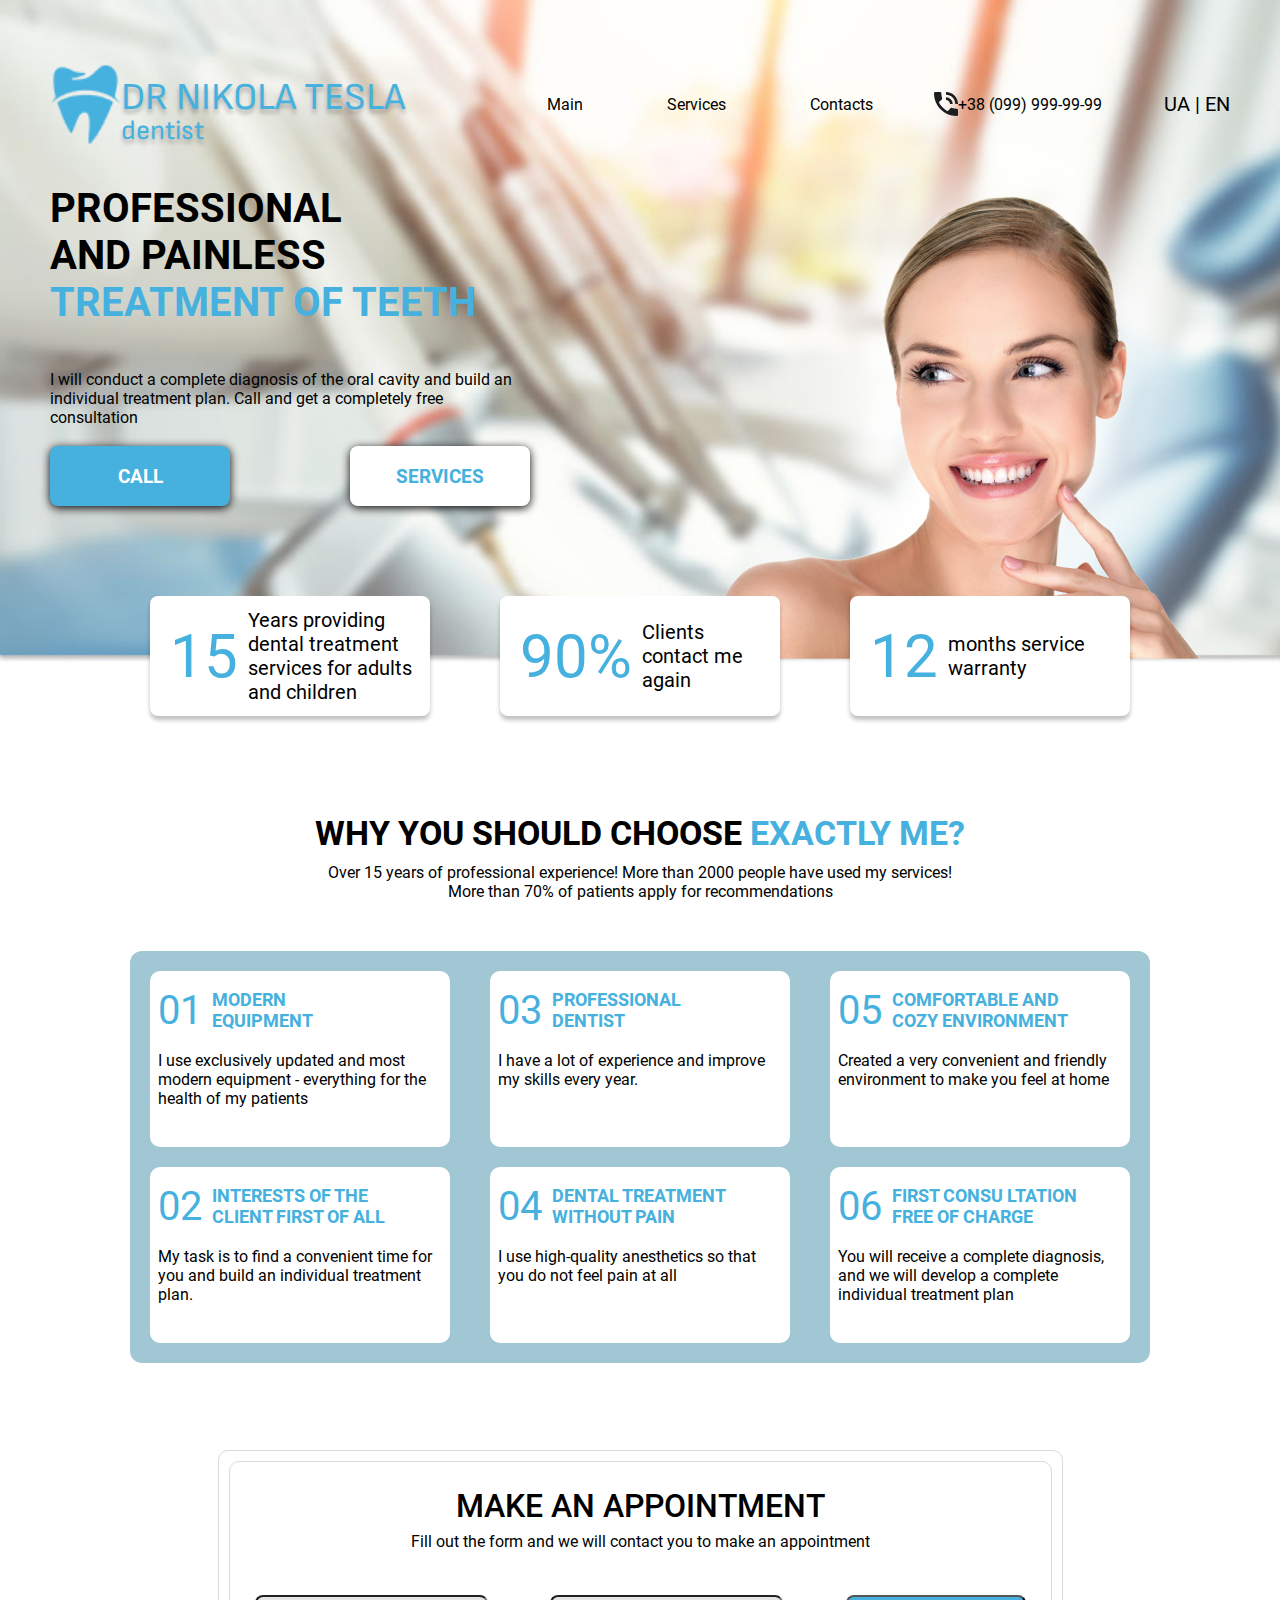
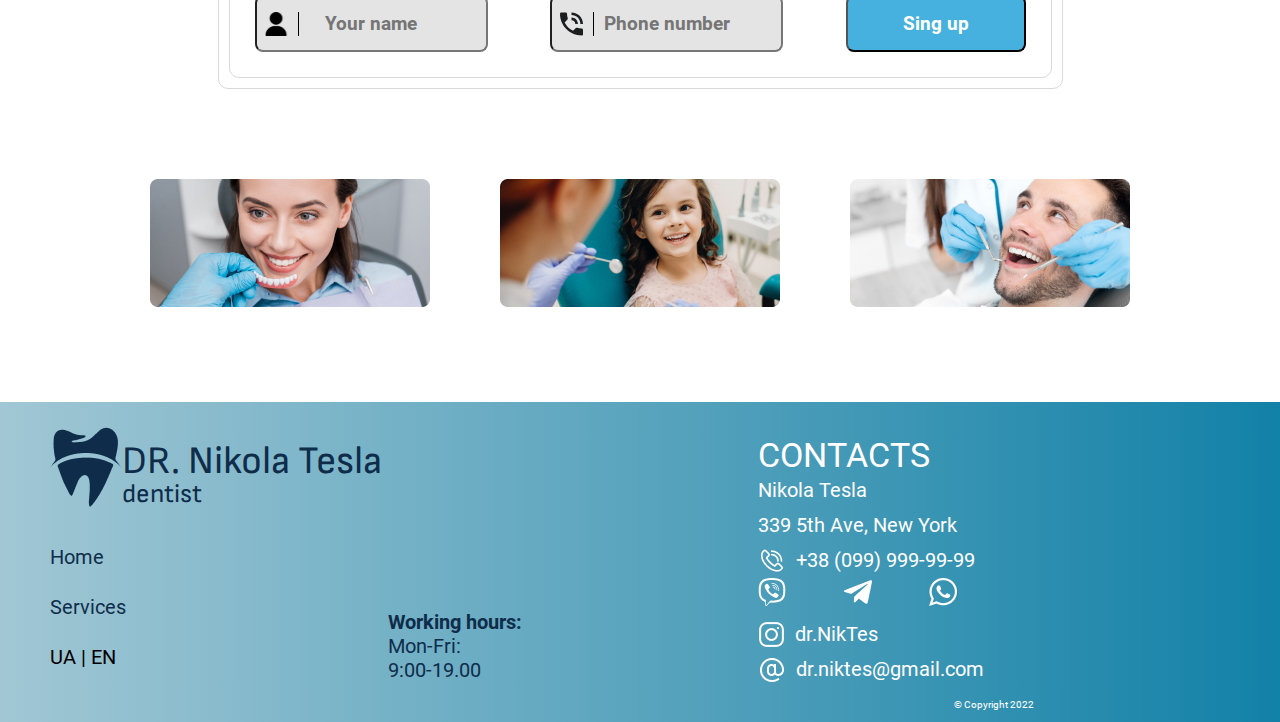
==== commit 7909cfa8: "homework lecture_12 END" ====
--- a/index.html
+++ b/index.html
@@ -38,7 +38,7 @@
         <div class="title">
             <h1>Professional <br> and painless <br> <span>treatment of teeth</span></h1>
             <p>I will conduct a complete diagnosis of the oral cavity and build an individual treatment plan. Call and get a completely free consultation</p><br>
-            <div class="button">
+            <div class="btn">
                 <a class="call button__1" href="tel:+38099-999-99-99">call</a>
                 <a class="services button__1" href="#">Services</a>
             </div>
@@ -92,8 +92,7 @@
                 <div class="cell">
                     <div class="cap">
                       <div class="number__2">03</div>
-                      <div class="description">PROFESSIONAL 
-                        DENTIST</div>
+                      <div class="description">PROFESSIONAL DENTIST</div>
                     </div>
                     <p>I have a lot of experience and improve my skills every year.</p>        
                 </div>
--- a/css/style.css
+++ b/css/style.css
@@ -63,13 +63,13 @@
 @media(max-width: 992px){
     .container{
         max-width: 992px;
-        margin: 0 auto;
+        width: 98%;
     } 
 }
 @media(max-width: 480px){
     .container{
         width: 480px;
-        margin: 0 auto;
+        width: 98%;
     } 
 }
 
@@ -77,16 +77,11 @@
     width: 980px;
     margin: 0 auto;
 }
-@media(max-width: 992px){
-    .container{
-        max-width: 992px;
-        margin: 0 auto;
-    } 
-}
-@media(max-width: 480px){
-    .container{
+
+@media(max-width: 480px){
+    .container__2{
         width: 480px;
-        margin: 0 auto;
+        width: 98%;
     } 
 }
 
@@ -100,11 +95,6 @@
 }
 @media(max-width: 480px){
     .first-screen {
-        background-image: url(../img/background.jpg) ;
-        background-repeat: no-repeat; 
-        background-size: cover;
-        height: 663px;
-        position: relative;
         padding-top: 85px;   
     }
 }
@@ -120,21 +110,13 @@
     header{
         width: 100%;
         top: 44px;
-        left: 50%;
-        position: absolute;
-        z-index: 1;
-        transform: translate(-50%, 0);
-    }
+}
 }
 @media(max-width: 480px){
     header{
         width: 100%;
         top: 14px;
-        left: 50%;
-        position: absolute;
-        z-index: 1;
-        transform: translate(-50%, 0);
-    }
+}
 }
 
 .header__content{
@@ -154,9 +136,6 @@
 }
 @media(max-width: 480px){
     .header__content .logo {
-        display: flex;
-        align-items: flex-end;
-        justify-content: flex-start;  
         margin-left: 20px;
     }
 }
@@ -181,19 +160,13 @@
 }
 @media(max-width: 992px){
     .name{
-       display: block;
        font-size: 30px;
-       color: #46b1de;
-       text-shadow: 0px 4px 4px rgba(0, 0, 0, 0.25);
-    }
+}
 }
 @media(max-width: 480px){
     .name{
-        display: block;
         font-size: 16px;
-        color: #46b1de;
-        text-shadow: 0px 4px 4px rgba(0, 0, 0, 0.25);
-     }
+}
 }
 
 .name p{
@@ -223,7 +196,6 @@
 }
 @media(max-width: 992px){
     .menu li{
-        display: inline-block;
         padding-left: 20px ;   
     }
 }
@@ -236,10 +208,7 @@
 }
 @media(max-width: 480px){
     .phone{
-        font-size: 12px;
-        display: flex;
-        align-items: center;
-        justify-content: space-between; 
+        font-size: 15px;
         margin-right: 20px;   
         /* так красивіше */
     }
@@ -279,7 +248,6 @@
 }
 @media(max-width: 480px){
     h1{
-        text-transform: uppercase;
         font-size: 30px;
         width: 100%;
         height: 100%;
@@ -294,7 +262,6 @@
 @media(max-width: 480px){
     h1 span{
         font-size: 30px;
-        color: #46b1de;
     }
 }
 .title p{
@@ -309,31 +276,29 @@
         margin: auto;
     }
 }
-.button{
+.btn{
     display: flex;
     width: 480px;
     justify-content: space-between;
 }
 @media(max-width: 480px){
-    .button{
-        display: flex;
+    .btn{
         width: 90%;
-        justify-content: space-between;
         margin: auto;
     }
 }
-.button a{
+.btn a{
     box-shadow: 0px 2px 10px #050505;
 }
 
-.button .call{
+.btn .call{
     background-color: #46b1de;
     color: white;
 }
 
-.button .services{
+.btn .services{
     background-color: white;
-    color: #46b1de;
+    color: #46B1DE;
 }
 .button__1{
     text-transform: uppercase;
@@ -356,11 +321,12 @@
 }
 @media(max-width: 480px){
     .pictures{
-        display: flex;
-        /* justify-content: space-between; */
         align-items: flex-start;
         margin-top: 310px; 
-        flex-direction: column;       
+        flex-direction: column;
+        margin-left: 50px;
+        gap: 10px;
+        
     }
 }
 .info-block{
@@ -376,6 +342,13 @@
     box-shadow: 0px 4px 4px rgba(0, 0, 0, 0.25);
     z-index: 1;
 }
+@media(max-width: 480px){
+    .info-block{
+        width: 380px;
+        border: 1px solid #46b1de;
+    }
+}
+
 .number{
     font-size: 60px;
     width: auto;
@@ -391,10 +364,7 @@
     .lady{
         /* position: absolute; */
         bottom: 0;
-        margin: 0 auto;
-        /* left: 0;
-        margin-top: 50px; */
-       
+        margin: 0 auto;           
     }
 }
 @media(max-width: 480px){
@@ -402,11 +372,14 @@
         width: 400px;       
     }
 }
-
-
-
+/* *************WHY YOU SHOULD CHOOSE EXACTLY ME?************************* */
 .tt{
     margin-top: 150px;
+}
+@media(max-width: 480px){
+    .tt{
+        margin-top: 400px;
+    }
 }
 .title__2{
     text-align: center;  
@@ -424,6 +397,11 @@
     width: 650px;
     margin: 10px auto;
     font-size: 16px;
+}
+@media(max-width: 480px){
+    .title__2 p{
+        width: 98%;
+    }
 }
 /* *******************table****************** */
 .cell{
@@ -433,12 +411,16 @@
     border-radius: 10px;
     background: white;
     margin: 20px;
-
-    border: 1px solid black;
+}
+@media(max-width: 480px){
+    .cell{
+        width: 96%;
+        margin: 10px auto;
+        height: auto;
+    }
 }
 .cap{
     display: flex;
-    /* align-items: flex-end; */
     align-items: center;
     justify-content: flex-start;
     
@@ -449,7 +431,7 @@
 }
 .description{
     color: #46b1de;
-    width: 190px;
+    width: 210px;
     font-size: 18px;
     padding: 10px;
     font-family: 'Roboto', sans-serif;
@@ -469,6 +451,14 @@
     margin-top: 50px;
     margin-left: -20px;
     /* flex-direction: column; */
+}
+@media(max-width: 480px){
+    .table{
+        flex-direction: column;
+        width: 96%;
+        margin: 50px auto;
+
+    }
 }
 /* ********************making an appointment************************ */
 .external__botder{
@@ -521,7 +511,7 @@
     font-weight: 600;
     font-size: 19px;
     text-align: center;
-    color: color: rgba(27, 29, 31, 0.51);;
+    color: rgba(27, 29, 31, 0.51);;
     position: relative;
 }
 .you_data{
